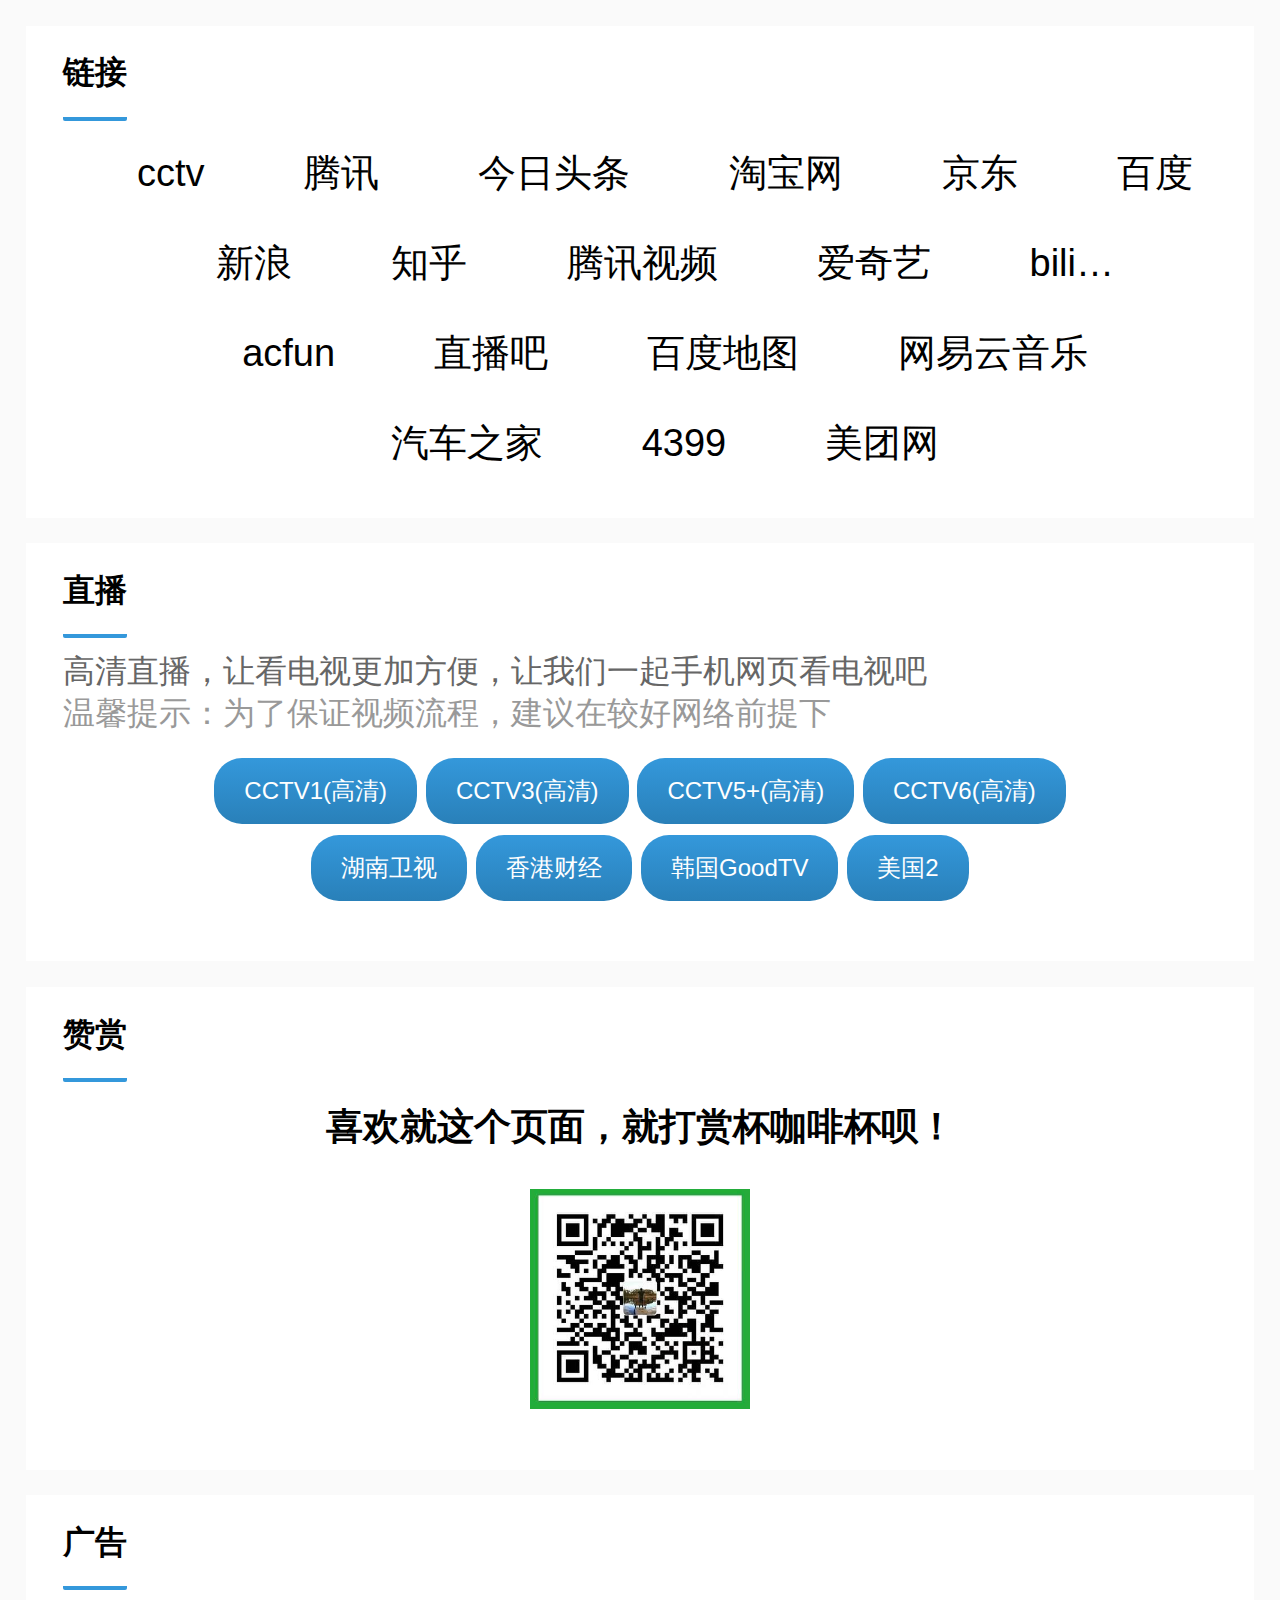
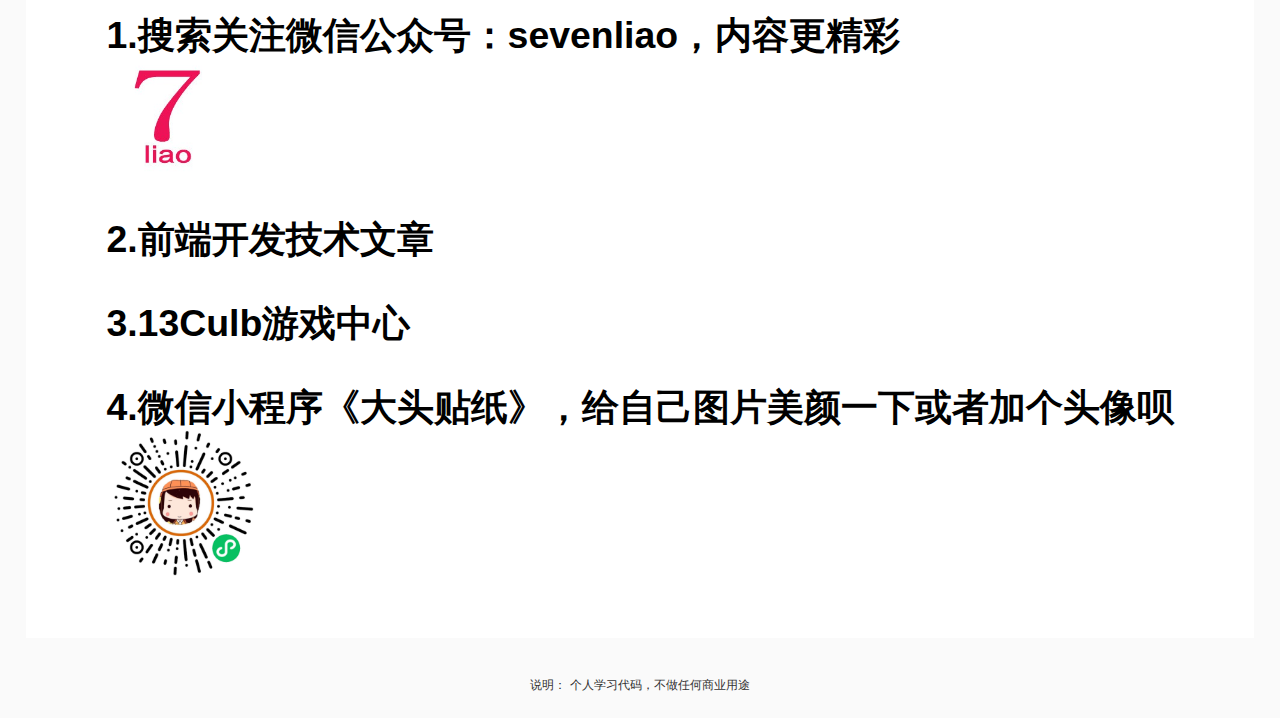
==== index.html @ b3f40b40 "up" ====
<!DOCTYPE html>
<html>
<head>
    <meta charset="UTF-8">
    <title>sL 可以看新闻,看电视的平台</title>
    <meta name="keywords" content="ls,sevenliao,13culb,直播,新闻,看新闻,看视频,视频,奥运会,看奥运会,看连续剧,追剧,小鲜肉,看综艺,看直播,看体育赛事,cctv,SEO,爬虫,">
    <meta name="description" content="提供手机可以点击跳转查看新闻，连续剧，综艺节目和手机上看CCTV电视直播的页面">
    <link rel="icon" type="image/png" href="./favicon.png?v11">
    <link href="./css/style.css?v11" rel="stylesheet" type="text/css">
</head>
<body>
    <div class="main">
        <div class="common-block">
            <p class="common-title"><strong>链接</strong></p>
            <ul class="common-list">
                <li>
                    <div class="block">
                        <a class="alink aicon" 
                            href="https://news.cctv.com" 
                            style="background-image: url(https://dgss0.bdstatic.com/5bVYsj_p_tVS5dKfpU_Y_D3/urlicon/13.1470.png)"
                            data-title="cctv"
                            target="_blank"
                        >cctv</a>
                    </div>
                </li>
                <li>
                    <div class="block">
                        <a class="alink aicon" 
                            href="http://www.qq.com/"
                            style="background-image: url(https://dgss2.bdstatic.com/5bVYsj_p_tVS5dKfpU_Y_D3/qiusuo_icon/5838ed1d6a3eef9f91341d9a8af16db8.ico)" 
                            data-title="腾讯"
                            target="_blank"
                        >腾讯</a>
                    </div>
                </li>
                <li>
                    <div class="block">
                        <a class="alink aicon" 
                            href="https://www.toutiao.com" 
                            style="background-image: url(https://dgss1.bdstatic.com/5bVXsj_p_tVS5dKfpU_Y_D3/urlicon/12.cbe956ef91c9f8564d5257e55bddd12e.png)" 
                            data-title="今日头条"
                            target="_blank"
                        >今日头条</a>
                    </div>
                </li>

                <li>
                    <div class="block">
                        <a class="alink aicon" 
                            href="https://www.taobao.com"
                            style="background-image: url(https://dgss0.bdstatic.com/5bVWsj_p_tVS5dKfpU_Y_D3/res/r/image/2020-04-09/9a95d3783ba0e6dea8bd386e2d0ad67f.png)" 
                            data-title="淘宝网"
                            target="_blank"
                        >淘宝网</a>
                    </div>
                </li>
                <li>
                    <div class="block">
                        <a class="alink aicon" 
                            href="https://union-click.jd.com/jdc?d=iEZf6v" 
                            style="background-image: url(https://dgss2.bdstatic.com/5bVYsj_p_tVS5dKfpU_Y_D3/qiusuo_icon/aa0448bf686b54f648b869155388d64e.ico)" 
                            data-title="京东"
                            target="_blank"
                        >京东</a>
                    </div>
                </li>

                <li>
                    <div class="block">
                        <a class="alink aicon"
                            href="http://www.baidu.com/?tn=sitehao123_15" 
                            style="background-image: url(https://dgss0.bdstatic.com/5bVWsj_p_tVS5dKfpU_Y_D3/res/r/image/2021-3-5/baidulogo.png)" 
                            data-title="百度"
                            target="_blank"
                        >百度</a>
                    </div>
                </li>
                <li>
                    <div class="block">
                        <a class="alink aicon"
                            href="http://www.sina.com.cn/" 
                            style="background-image: url(https://dgss0.bdstatic.com/5bVWsj_p_tVS5dKfpU_Y_D3/qiusuo_icon/10597f220b047cee3e8ea50e91886d71.ico)" 
                            data-title="新浪"
                            target="_blank"
                        >新浪</a>
                    </div>
                </li>
                <li>
                    <div class="block">
                        <a class="alink aicon" 
                            href="https://www.zhihu.com/explore" 
                            style="background-image: url(https://dgss0.bdstatic.com/5bVWsj_p_tVS5dKfpU_Y_D3/res/r/image/2019-08-16/3c8835ab2cb0db921a8879952df3cac9.png)"
                            data-title="知乎"
                            target="_blank"
                        >知乎</a>
                    </div>
                </li>

                <li>
                    <div class="block">
                        <a class="alink aicon" 
                            href="https://v.qq.com" 
                            style="background-image: url(https://dgss1.bdstatic.com/5bVXsj_p_tVS5dKfpU_Y_D3/urlicon/14.341.png)" 
                            data-title="腾讯视频"
                            target="_blank"
                        >腾讯视频</a>
                    </div>
                </li>
                <li>
                    <div class="block">
                        <a class="alink aicon" 
                            href="http://www.iqiyi.com/" 
                            style="background-image: url(https://dgss0.bdstatic.com/5bVSsj_p_tVS5dKfpU_Y_D3/data/b34fe8ac6be373fd96f301282e83c705)" 
                            data-title="爱奇艺"
                            target="_blank"
                        >爱奇艺</a>
                    </div>
                </li>
                <li>
                    <div class="block">
                        <a class="alink aicon" 
                            href="http://www.bilibili.com" 
                            style="background-image: url(https://dgss1.bdstatic.com/5bVXsj_p_tVS5dKfpU_Y_D3/urlicon/0.4201.png)"
                            data-title="bilibili"
                            target="_blank"
                        >bili…</a>
                    </div>
                </li>
                <li>
                    <div class="block">
                        <a class="alink aicon" 
                            href="https://www.acfun.cn" 
                            style="background-image: url(https://dgss1.bdstatic.com/5bVXsj_p_tVS5dKfpU_Y_D3/urlicon/8.82dc79662c182e1571c41bffe915fd27.png)" 
                            data-title="acfun"
                            target="_blank"
                        >acfun</a>
                    </div>
                </li>
                <li>
                    <div class="block">
                        <a class="alink aicon" 
                            href="https://www.zhibo8.cc" 
                            style="background-image: url(https://dgss0.bdstatic.com/5bVYsj_p_tVS5dKfpU_Y_D3/urlicon/80401.png)" 
                            data-title="直播吧"
                            target="_blank"
                        >直播吧</a>
                    </div>
                </li>


                <li>
                    <div class="block">
                        <a class="alink aicon"
                            href="http://map.baidu.com/" 
                            style="background-image: url(https://dgss1.bdstatic.com/5bVXsj_p_tVS5dKfpU_Y_D3/urlicon/bddt2018110949.png)" 
                            data-title="百度地图"
                            target="_blank"
                        >百度地图</a>
                    </div>
                </li>
                <li>
                    <div class="block">
                        <a class="alink aicon" 
                            href="http://music.163.com" 
                            style="background-image: url(https://dgss1.bdstatic.com/5bVXsj_p_tVS5dKfpU_Y_D3/urlicon/10.469.png)" 
                            data-title="网易云音乐"
                            target="_blank"
                        >网易云音乐</a>
                    </div>
                </li>

                <br>
                <li>
                    <div class="block">
                        <a class="alink aicon" 
                            href="https://www.autohome.com.cn/shenzhen/"
                            data-title="汽车之家"
                            target="_blank"
                        >汽车之家</a>
                    </div>
                </li>
                <li>
                    <div class="block">
                        <a class="alink aicon" 
                            href="http://www.4399.com" 
                            data-title="4399"
                            target="_blank"
                        >4399</a>
                    </div>
                </li>
                <li>
                    <div class="block">
                        <a class="alink aicon" 
                            href="https://meituan.com/" 
                            data-title="美团网"
                            target="_blank"
                        >美团网</a>
                    </div>
                </li>


            </ul>
        </div>

        <div class="common-block">
                <p class="common-title"><strong>直播</strong></p>
                <div class="common-tips">高清直播，让看电视更加方便，让我们一起手机网页看电视吧</div>
                <div class="common-tips-moblie">温馨提示：为了保证视频流程，建议在较好网络前提下</div>
                <ul class="list">
                    <li><a class="button" href="./cctv1.html">CCTV1(高清)</a></li>
                    <li><a class="button" href="./cctv3.html">CCTV3(高清)</a></li>
                    <li><a class="button" href="./cctv5.html">CCTV5+(高清)</a></li>
                    <li><a class="button" href="./cctv6.html">CCTV6(高清)</a></li>
                    <br>
                    <li><a class="button" href="./hunan.html">湖南卫视</a></li>
        
                    <li><a class="button" href="./HKcaijin.html">香港财经</a></li>
                    <li><a class="button" href="./KRgoodTv.html">韩国GoodTV</a></li>
                    <li><a class="button" href="./USA2.html">美国2</a></li>
                </ul>
        </div>

        <div class="common-block">
            <p class="common-title"><strong>赞赏</strong></p>
            <ul class="list">
                <li>
                    <h3>喜欢就这个页面，就打赏杯咖啡杯呗！</h3>
                    <br>
                    <img style="width: 220px; height: 220px;display: inline-block;" src="./images/pay.jpg">
                </li>
            </ul>
        </div>

        <div class="common-block">
            <p class="common-title"><strong>广告</strong></p>
            <ul class="list">
                <li style="text-align:left;">
                    <h3>1.搜索关注微信公众号：sevenliao，内容更精彩</h3>
                    <img style="width: 120px; height: 120px;display: inline-block;" src="./images/7.jpg">
                    <br>
                    <br>
                    <h3><a href="http://www.sevenliao.cn/">2.前端开发技术文章</a></h3>
                    <br>
                    <h3><a href="http://13culb.com/actgame/index.html">3.13Culb游戏中心</a></h3>
                    <br>
                    <h3>4.微信小程序《大头贴纸》，给自己图片美颜一下或者加个头像呗</h3>
                    <img style="width: 150px; height: 150px;display: inline-block;" src="./images/dttz.jpg">
                </li>
            </ul>
        </div>

        <p style="color:#333333;font-size:12px;">说明： 个人学习代码，不做任何商业用途</p>
    </div>
    <script type="text/javascript">


    </script>
</body>
</html>
---- css/style.css ----
body, div, ul, ol, dl, dt, dd, li, dl, h1, h2, h3, h4
/* {margin:0;padding:0;font-style:normal;font:12px/22px "\5B8B\4F53",Arial, Helvetica,sans-serif}  */
{margin:0;padding:0;font-style:normal;} 
ol, ul ,li{list-style: none;} 
img {border: 0; vertical-align:middle;} 
body{margin:0;padding:0;}
.clear{clear:both;height:1px;width:100%; overflow:hidden; margin-top:-1px;} 
a{color:#000000;text-decoration:none; cursor: pointer }  
a:hover{color:#BA2636;text-decoration:underline;} 



body{
    color:#000000;
    background:#fafafa; 
    text-align:center;
    /* position: absolute; */
} 

.main{
    width: 100%;
    margin: auto;
    text-align: center;
}

.common-block{
    margin: 2% 2%;
    padding: 2% 2%;
    background-color: #ffffff;
}

.common-title{
    color: #000000;
    display: flex;
    padding: 0;
    margin: 0;
    margin-bottom: 1%;
    padding-left: 1%;

}
.common-title strong{
    padding-bottom: 5px;
    border-bottom: 4px solid #3498db;
    border-radius: 2px;
}

.common-tips{
    color: #666666;
    text-align: left;
    padding-left:1%;
}

.common-tips-moblie{
    color: #999999;
    text-align: left;
    padding-left:1%;
    display: none;
}

.common-list{
    /* display: flex;
    overflow: auto; */
}

.common-list li{
    display: inline-block;
}

.common-list .block{
    padding: 10px 10px;
}

.alink{
    color: #000000;
    font-size: 14px;
    padding-left: 50px;
}
.aicon{
    display: inline-block;
    max-width: 200px;
    height: 18px;
    padding-left: 25px;
    overflow: hidden;
    white-space: nowrap;
    text-overflow: ellipsis;
    vertical-align: top;
    background-size: 18px 18px;
    background-repeat: no-repeat;
}

.aTextBtn{
    padding: 10px 10px;
    color: #000000;
    font-size: 14px;
    display: inline-block;
    max-width: 200px;
    height: 18px;
    overflow: hidden;
    white-space: nowrap;
    text-overflow: ellipsis;
    vertical-align: top;
}




.list{
    margin: 2% 2%;
    background-color: #ffffff;
}

.list li{
    margin-bottom: 1%;
    display: inline-block;
}

.list .block{
    padding:10px 10px;
}



.button {
    background: #3498db;
    background-image: -webkit-linear-gradient(top, #3498db, #2980b9);
    background-image: -moz-linear-gradient(top, #3498db, #2980b9);
    background-image: -ms-linear-gradient(top, #3498db, #2980b9);
    background-image: -o-linear-gradient(top, #3498db, #2980b9);
    background-image: linear-gradient(to bottom, #3498db, #2980b9);
    -webkit-border-radius: 28;
    -moz-border-radius: 28;
    border-radius: 28px;
    font-family: Arial;
    color: #ffffff;
    font-size: 16px;
    padding: 12px 30px 12px 30px;
    text-decoration: none;
    display: inline-block;
  }
  
.button:hover {
    background: #2980b9;
    background-image: -webkit-linear-gradient(top, #2980b9, #3498db);
    background-image: -moz-linear-gradient(top, #2980b9, #3498db);
    background-image: -ms-linear-gradient(top, #2980b9, #3498db);
    background-image: -o-linear-gradient(top, #2980b9, #3498db);
    background-image: linear-gradient(to bottom, #2980b9, #3498db);
    color: #ffffff;
    text-decoration: none;
}

@media (min-height:800px) {
    .main{
        font:32px/42px "\5B8B\4F53",Arial, Helvetica,sans-serif
    }  

    .common-list {
        display: inline-block;
    }
    .common-list .block{
        padding: 20px 20px;
    }
    .common-title strong{
        padding-bottom: 2%;
        border-bottom: 4px solid #3498db;
        border-radius: 2px;
    }
    
    .common-tips-moblie{
        display: block;
    }

    .alink{
        font-size: 38px;
        height: 50px;
        background-size: 36px 36px;
        padding-left: 50px;
    }

    .aTextBtn{
        font-size: 44px;
        height: 50px;
    }


    .button {
        font-size: 24px;
    }




} 


/* @media all and (min-width: 768px) and (max-width: 1024px) {

    .main{
        font:32px/42px "\5B8B\4F53",Arial, Helvetica,sans-serif
    }

    .common-list .block{
        padding: 20px 20px;
    }

    .common-title strong{
        padding-bottom: 2%;
        border-bottom: 4px solid #3498db;
        border-radius: 2px;
    }

    .alink{
        font-size: 44px;
        height: 50px;
        background-size: 36px 36px;
        padding-left: 50px;
    }

} */
/* @media all and (min-width: 1024px) and (max-width: 1500px) {
    .common-list .block{
        padding: 20px 20px;
    }
    .alink{
        font-size: 44px;
        height: 50px;
        background-size: 36px 36px;
        padding-left: 50px;
    }
}
@media all and (min-width: 1500px) {
    .common-list .block{
        padding: 20px 20px;
    }
    .alink{
        font-size: 44px;
        height: 50px;
        background-size: 36px 36px;
        padding-left: 50px;
    }
} */
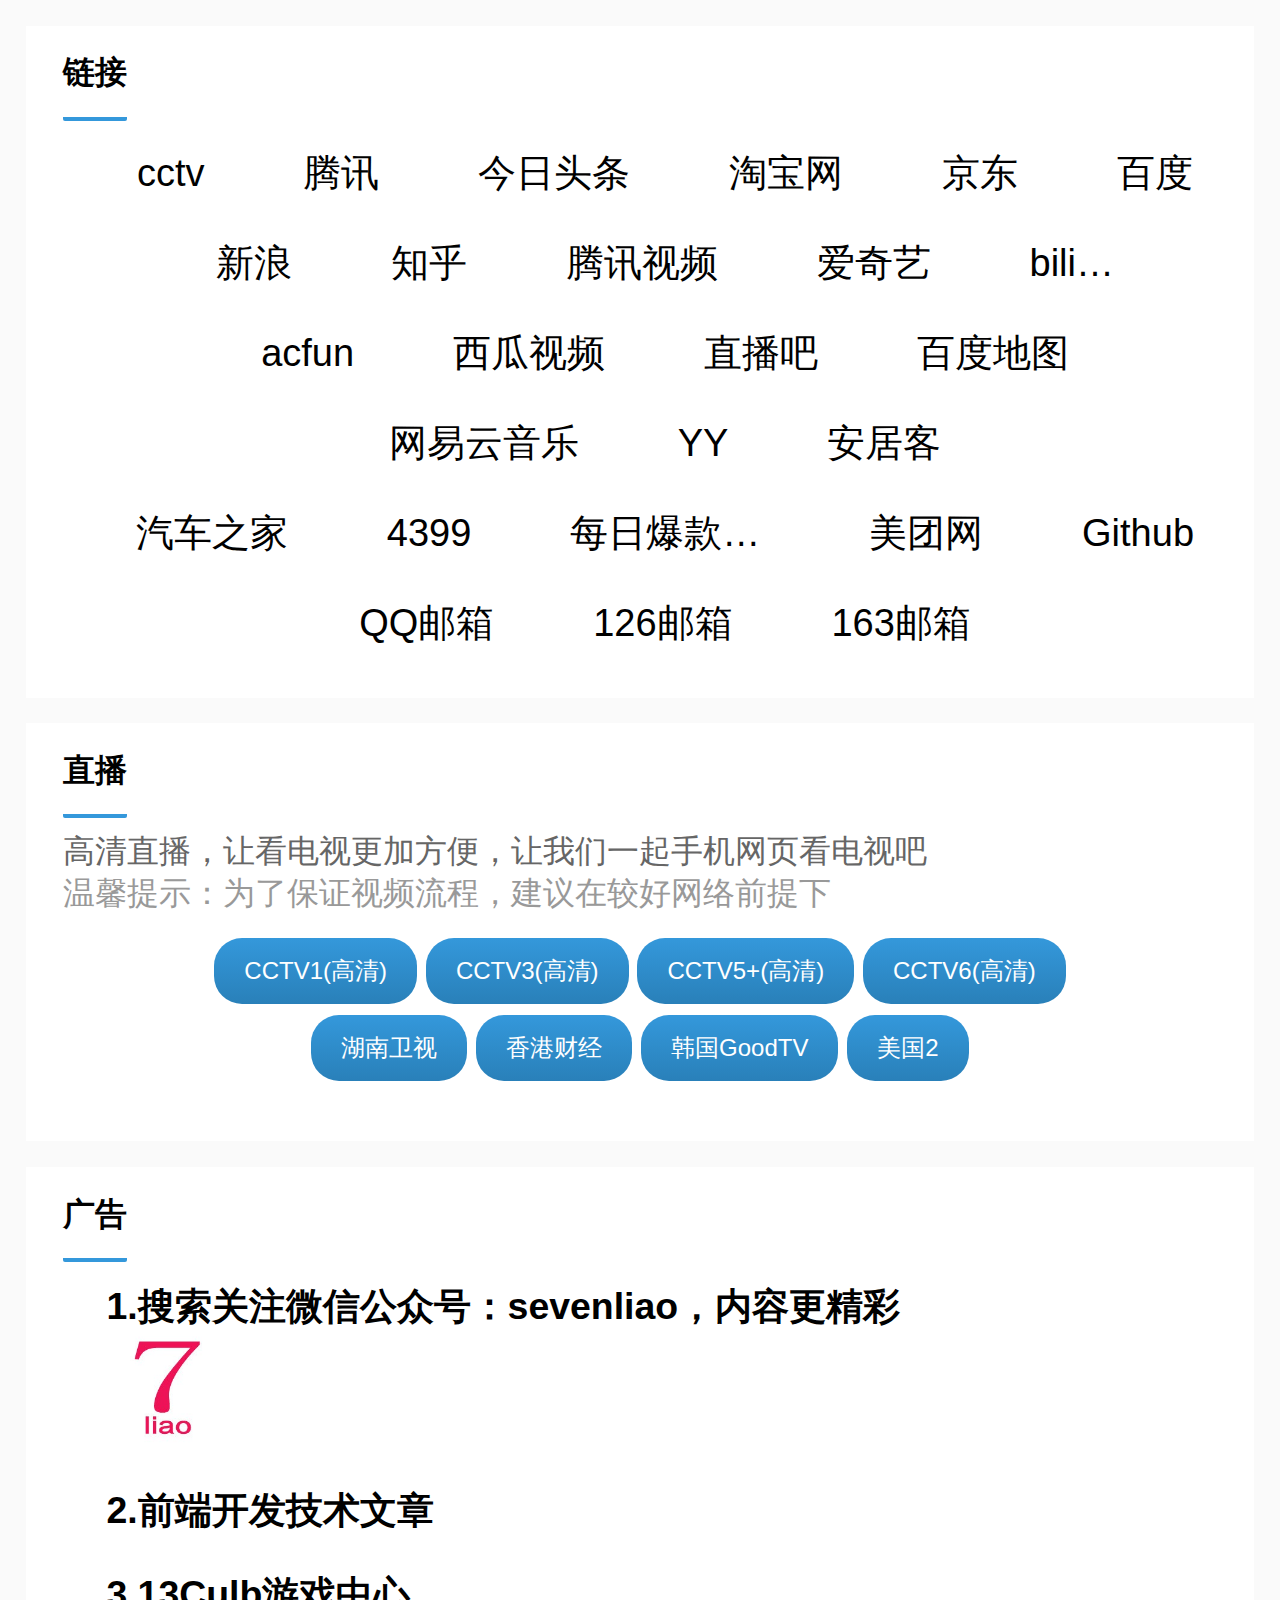
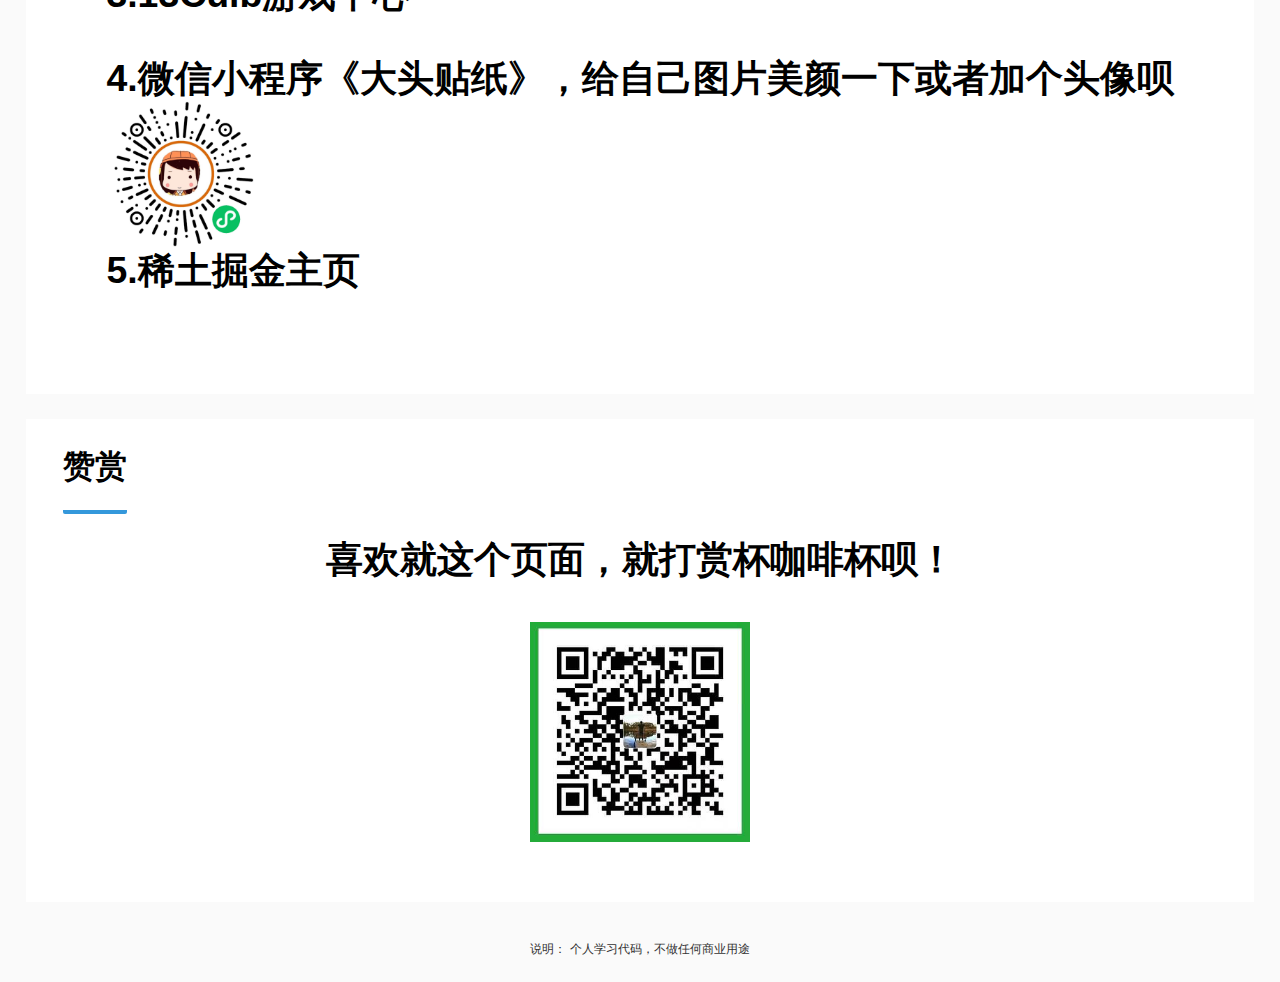
==== commit 61ab9300: "up" ====
--- a/index.html
+++ b/index.html
@@ -6,7 +6,7 @@
     <meta name="keywords" content="ls,sevenliao,13culb,直播,新闻,看新闻,看视频,视频,奥运会,看奥运会,看连续剧,追剧,小鲜肉,看综艺,看直播,看体育赛事,cctv,SEO,爬虫,">
     <meta name="description" content="提供手机可以点击跳转查看新闻，连续剧，综艺节目和手机上看CCTV电视直播的页面">
     <link rel="icon" type="image/png" href="./favicon.png?v11">
-    <link href="./css/style.css?v11" rel="stylesheet" type="text/css">
+    <link href="./css/style.css?v111" rel="stylesheet" type="text/css">
 </head>
 <body>
     <div class="main">
@@ -139,6 +139,16 @@
                 <li>
                     <div class="block">
                         <a class="alink aicon" 
+                            href="https://www.ixigua.com/?wid_try=1" 
+                            style="background-image: url(https://lf3-cdn-tos.bdxiguastatic.com/obj/ixigua-static/xigua_fe/xigua_video_web_pc/static/media/logo.6aae7c46.svg)" 
+                            data-title="acfun"
+                            target="_blank"
+                        >西瓜视频</a>
+                    </div>
+                </li>
+                <li>
+                    <div class="block">
+                        <a class="alink aicon" 
                             href="https://www.zhibo8.cc" 
                             style="background-image: url(https://dgss0.bdstatic.com/5bVYsj_p_tVS5dKfpU_Y_D3/urlicon/80401.png)" 
                             data-title="直播吧"
@@ -168,6 +178,27 @@
                         >网易云音乐</a>
                     </div>
                 </li>
+                <li>
+                    <div class="block">
+                        <a class="alink aicon" 
+                            href="https://www.yy.com/" 
+                            style="background-image: url(https://dgss0.bdstatic.com/5bVSsj_p_tVS5dKfpU_Y_D3/data/a54e0918293f7e35908bfa548fdd6c0b)" 
+                            data-title="YY"
+                            target="_blank"
+                        >YY</a>
+                    </div>
+                </li>
+                <li>
+                    <div class="block">
+                        <a class="alink aicon" 
+                            href="https://shenzhen.anjuke.com/?pi=navi-hao123-mz" 
+                            style="background-image: url(https://dgss2.bdstatic.com/5bVYsj_p_tVS5dKfpU_Y_D3/data/205b44ba4c35430f4db15152ab636444)" 
+                            data-title="安居客"
+                            target="_blank"
+                        >安居客</a>
+                    </div>
+                </li>
+                
 
                 <br>
                 <li>
@@ -191,6 +222,15 @@
                 <li>
                     <div class="block">
                         <a class="alink aicon" 
+                            href="https://mos.m.taobao.com/union/xjkPC?spm=a231o.13503973.1998549605.1.5acf68edcFo0gx&pid=mm_43125636_4246598_111541200052&union_lens=recoveryid%3A201_11.15.254.94_11751087_1636852511901%3Bprepvid%3A201_11.15.254.94_11751087_1636852511901" 
+                            data-title="每日爆款"
+                            target="_blank"
+                        >每日爆款（淘）</a>
+                    </div>
+                </li>
+                <li>
+                    <div class="block">
+                        <a class="alink aicon" 
                             href="https://meituan.com/" 
                             data-title="美团网"
                             target="_blank"
@@ -198,6 +238,43 @@
                     </div>
                 </li>
 
+                
+                <li>
+                    <div class="block">
+                        <a class="alink aicon" 
+                            href="https://github.com/" 
+                            data-title="Github"
+                            target="_blank"
+                        >Github</a>
+                    </div>
+                </li>
+                <li>
+                    <div class="block">
+                        <a class="alink aicon" 
+                            href="https://mail.qq.com/" 
+                            data-title="QQ邮箱"
+                            target="_blank"
+                        >QQ邮箱</a>
+                    </div>
+                </li>
+                <li>
+                    <div class="block">
+                        <a class="alink aicon" 
+                            href="https://mail.126.com/" 
+                            data-title="126邮箱"
+                            target="_blank"
+                        >126邮箱</a>
+                    </div>
+                </li>
+                <li>
+                    <div class="block">
+                        <a class="alink aicon" 
+                            href="https://mail.163.com/" 
+                            data-title="163邮箱"
+                            target="_blank"
+                        >163邮箱</a>
+                    </div>
+                </li>
 
             </ul>
         </div>
@@ -221,17 +298,6 @@
         </div>
 
         <div class="common-block">
-            <p class="common-title"><strong>赞赏</strong></p>
-            <ul class="list">
-                <li>
-                    <h3>喜欢就这个页面，就打赏杯咖啡杯呗！</h3>
-                    <br>
-                    <img style="width: 220px; height: 220px;display: inline-block;" src="./images/pay.jpg">
-                </li>
-            </ul>
-        </div>
-
-        <div class="common-block">
             <p class="common-title"><strong>广告</strong></p>
             <ul class="list">
                 <li style="text-align:left;">
@@ -245,9 +311,24 @@
                     <br>
                     <h3>4.微信小程序《大头贴纸》，给自己图片美颜一下或者加个头像呗</h3>
                     <img style="width: 150px; height: 150px;display: inline-block;" src="./images/dttz.jpg">
+                    <h3><a href="https://juejin.cn/user/2736016885557869">5.稀土掘金主页</a></h3>
+                    <br>
                 </li>
             </ul>
         </div>
+
+        
+        <div class="common-block">
+            <p class="common-title"><strong>赞赏</strong></p>
+            <ul class="list">
+                <li>
+                    <h3>喜欢就这个页面，就打赏杯咖啡杯呗！</h3>
+                    <br>
+                    <img style="width: 220px; height: 220px;display: inline-block;" src="./images/pay.jpg">
+                </li>
+            </ul>
+        </div>
+
 
         <p style="color:#333333;font-size:12px;">说明： 个人学习代码，不做任何商业用途</p>
     </div>
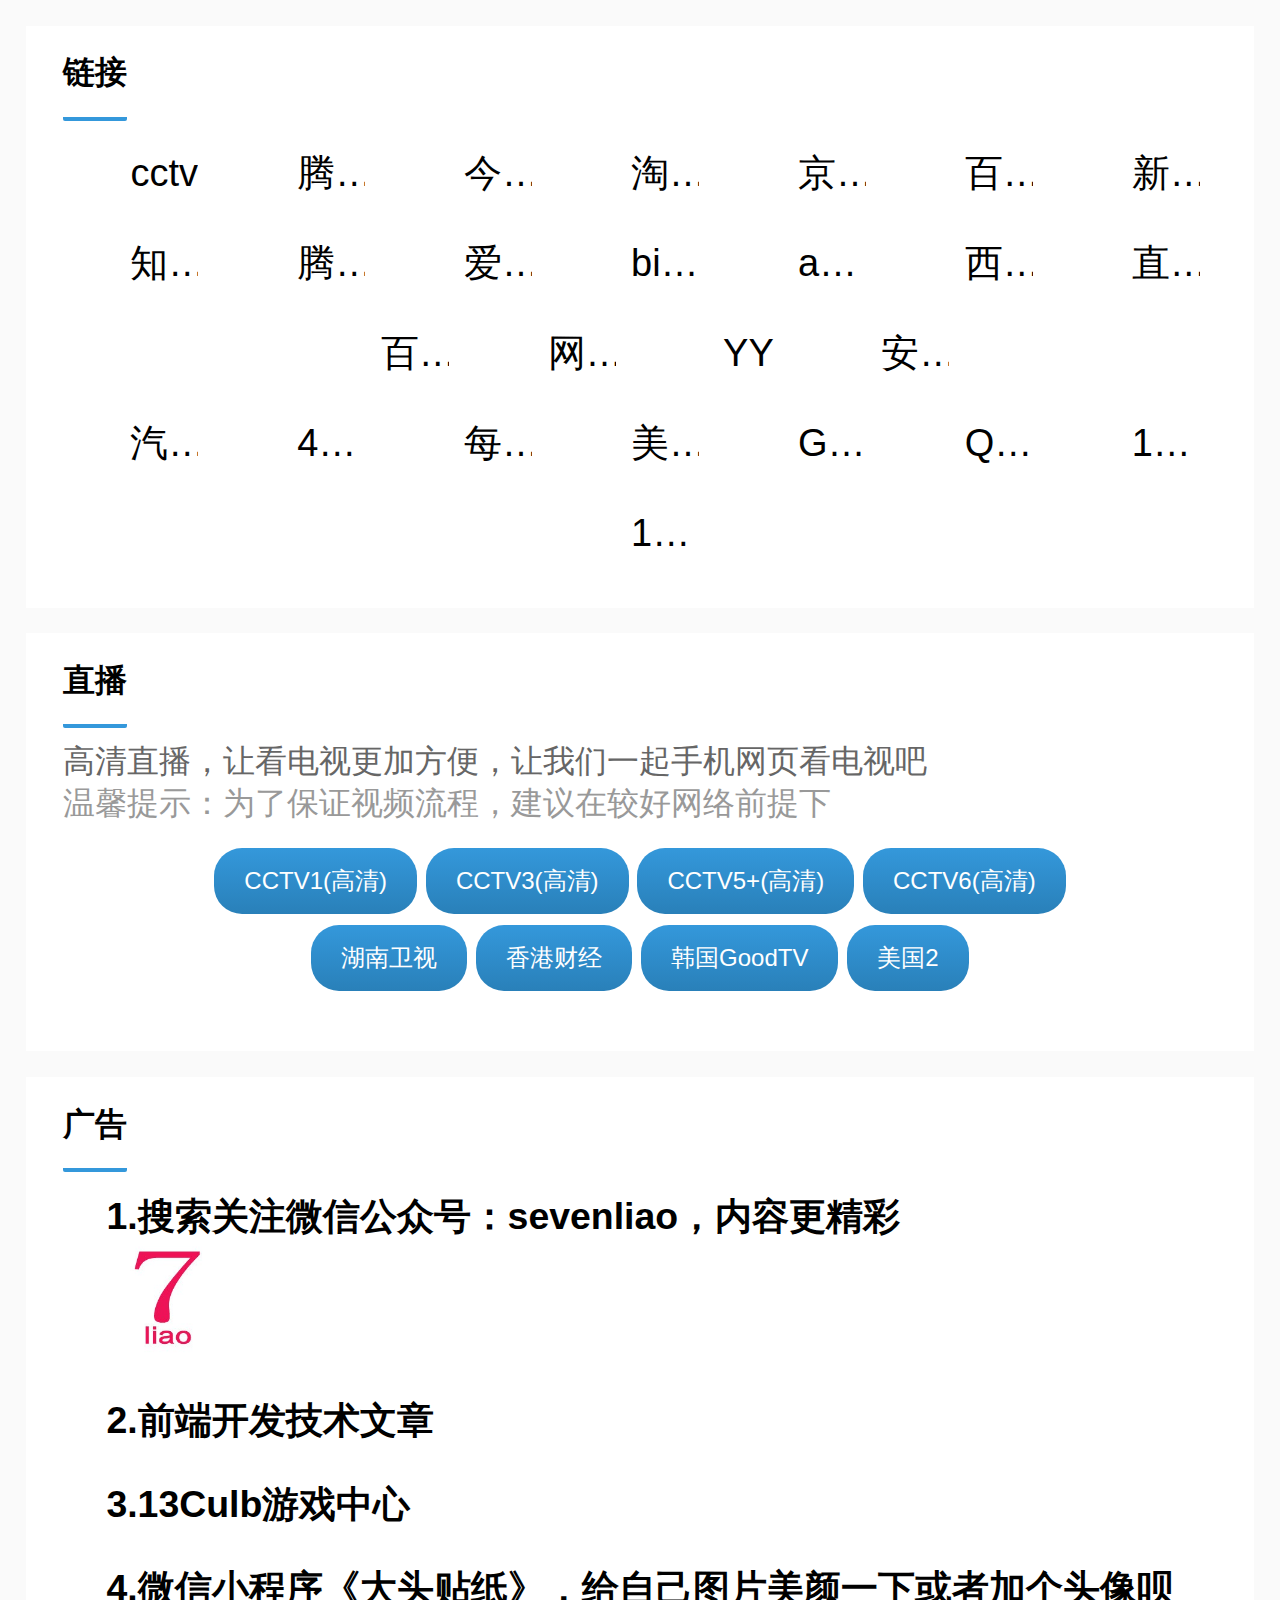
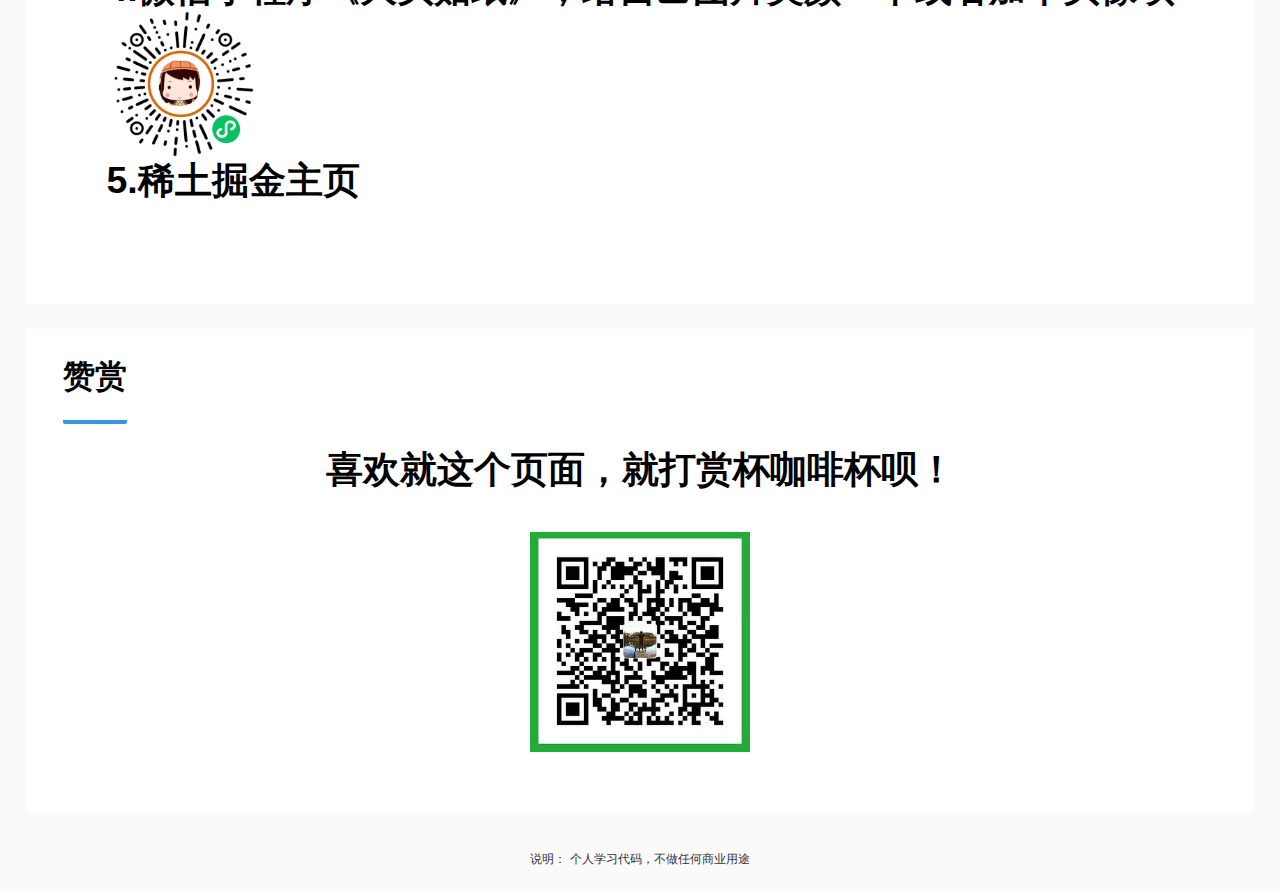
==== commit 4aa9bd21: "up" ====
--- a/index.html
+++ b/index.html
@@ -6,7 +6,7 @@
     <meta name="keywords" content="ls,sevenliao,13culb,直播,新闻,看新闻,看视频,视频,奥运会,看奥运会,看连续剧,追剧,小鲜肉,看综艺,看直播,看体育赛事,cctv,SEO,爬虫,">
     <meta name="description" content="提供手机可以点击跳转查看新闻，连续剧，综艺节目和手机上看CCTV电视直播的页面">
     <link rel="icon" type="image/png" href="./favicon.png?v11">
-    <link href="./css/style.css?v111" rel="stylesheet" type="text/css">
+    <link href="./css/style.css?v1111" rel="stylesheet" type="text/css">
 </head>
 <body>
     <div class="main">
@@ -284,16 +284,16 @@
                 <div class="common-tips">高清直播，让看电视更加方便，让我们一起手机网页看电视吧</div>
                 <div class="common-tips-moblie">温馨提示：为了保证视频流程，建议在较好网络前提下</div>
                 <ul class="list">
-                    <li><a class="button" href="./cctv1.html">CCTV1(高清)</a></li>
-                    <li><a class="button" href="./cctv3.html">CCTV3(高清)</a></li>
-                    <li><a class="button" href="./cctv5.html">CCTV5+(高清)</a></li>
-                    <li><a class="button" href="./cctv6.html">CCTV6(高清)</a></li>
-                    <br>
-                    <li><a class="button" href="./hunan.html">湖南卫视</a></li>
+                    <li><a class="button" href="./cctv1.html" target="_blank">CCTV1(高清)</a></li>
+                    <li><a class="button" href="./cctv3.html" target="_blank">CCTV3(高清)</a></li>
+                    <li><a class="button" href="./cctv5.html" target="_blank">CCTV5+(高清)</a></li>
+                    <li><a class="button" href="./cctv6.html" target="_blank">CCTV6(高清)</a></li>
+                    <br>
+                    <li><a class="button" href="./hunan.html" target="_blank">湖南卫视</a></li>
         
-                    <li><a class="button" href="./HKcaijin.html">香港财经</a></li>
-                    <li><a class="button" href="./KRgoodTv.html">韩国GoodTV</a></li>
-                    <li><a class="button" href="./USA2.html">美国2</a></li>
+                    <li><a class="button" href="./HKcaijin.html" target="_blank">香港财经</a></li>
+                    <li><a class="button" href="./KRgoodTv.html" target="_blank">韩国GoodTV</a></li>
+                    <li><a class="button" href="./USA2.html" target="_blank">美国2</a></li>
                 </ul>
         </div>
 
@@ -305,13 +305,13 @@
                     <img style="width: 120px; height: 120px;display: inline-block;" src="./images/7.jpg">
                     <br>
                     <br>
-                    <h3><a href="http://www.sevenliao.cn/">2.前端开发技术文章</a></h3>
-                    <br>
-                    <h3><a href="http://13culb.com/actgame/index.html">3.13Culb游戏中心</a></h3>
+                    <h3><a href="http://www.sevenliao.cn/" target="_blank">2.前端开发技术文章</a></h3>
+                    <br>
+                    <h3><a href="http://13culb.com/actgame/index.html" target="_blank">3.13Culb游戏中心</a></h3>
                     <br>
                     <h3>4.微信小程序《大头贴纸》，给自己图片美颜一下或者加个头像呗</h3>
                     <img style="width: 150px; height: 150px;display: inline-block;" src="./images/dttz.jpg">
-                    <h3><a href="https://juejin.cn/user/2736016885557869">5.稀土掘金主页</a></h3>
+                    <h3><a href="https://juejin.cn/user/2736016885557869" target="_blank">5.稀土掘金主页</a></h3>
                     <br>
                 </li>
             </ul>
--- a/css/style.css
+++ b/css/style.css
@@ -78,7 +78,8 @@
 }
 .aicon{
     display: inline-block;
-    max-width: 200px;
+    /* max-width: 200px; */
+    width: 68px;
     height: 18px;
     padding-left: 25px;
     overflow: hidden;
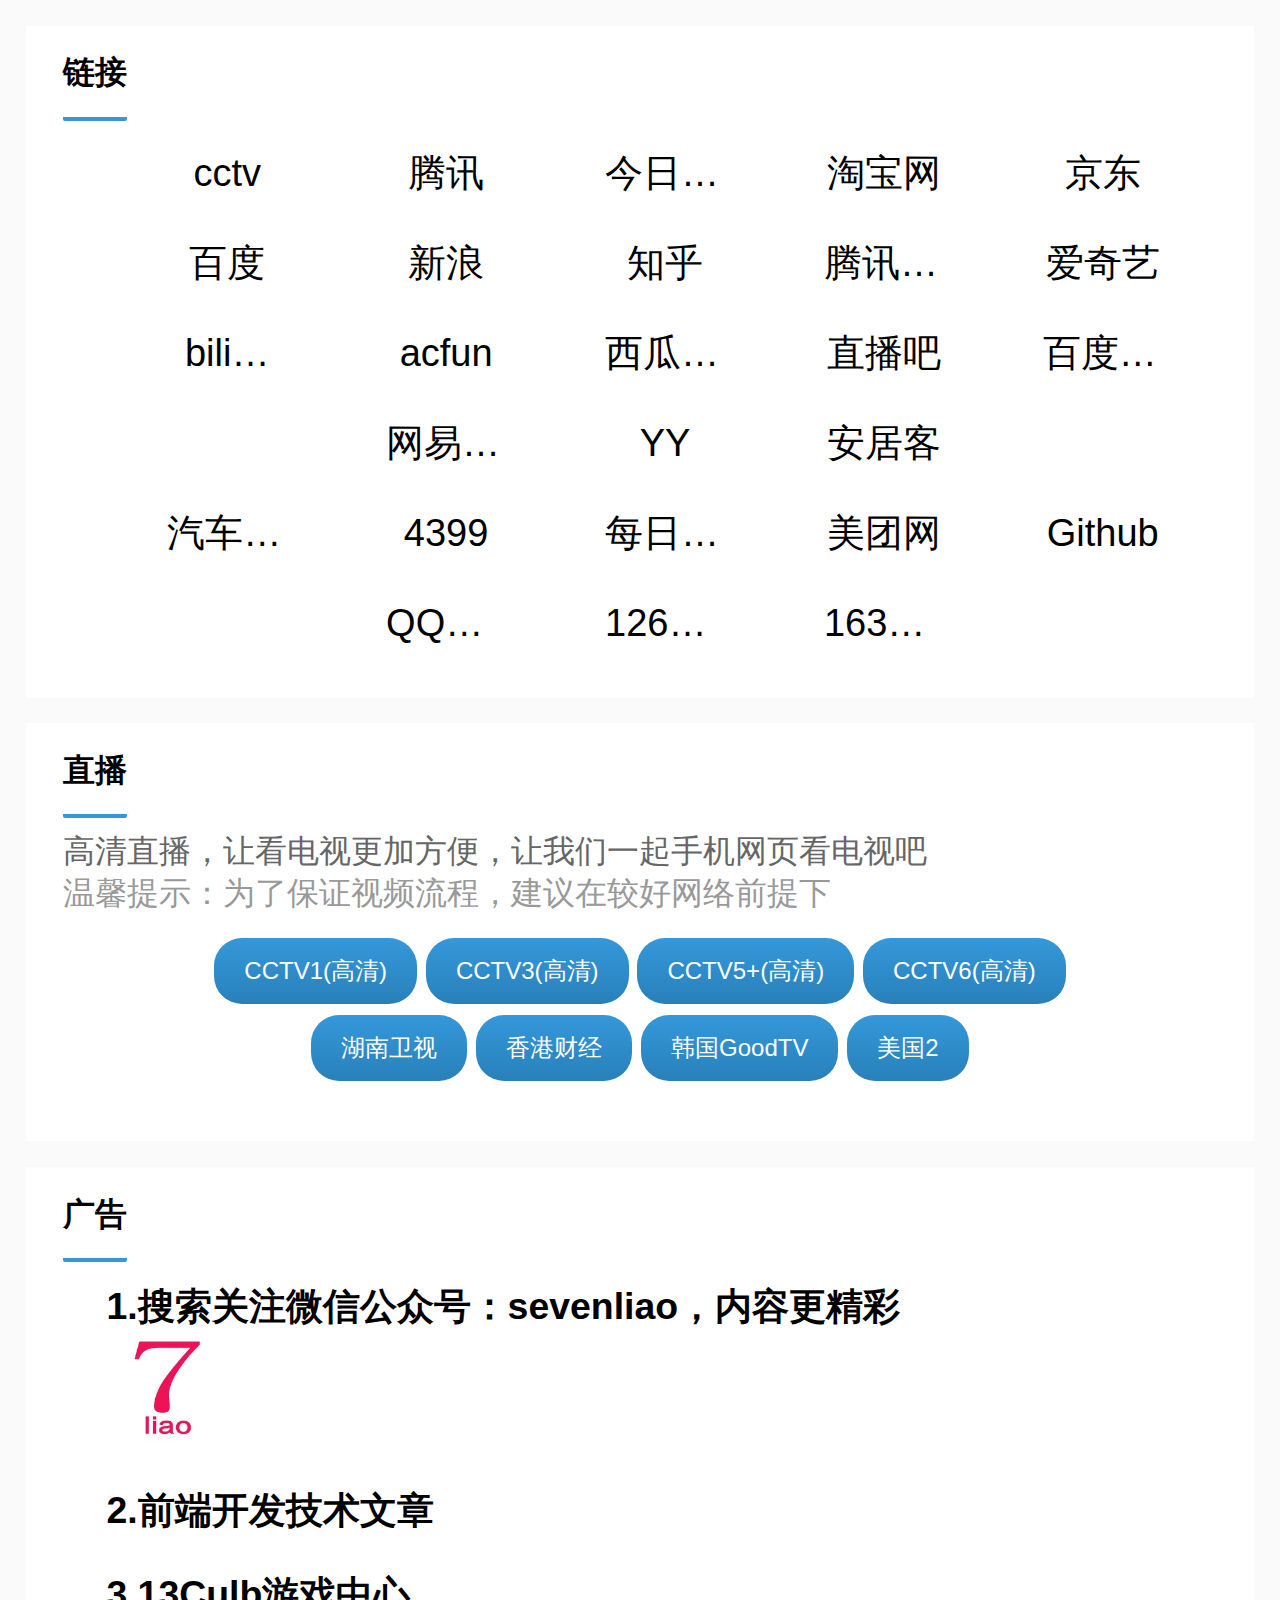
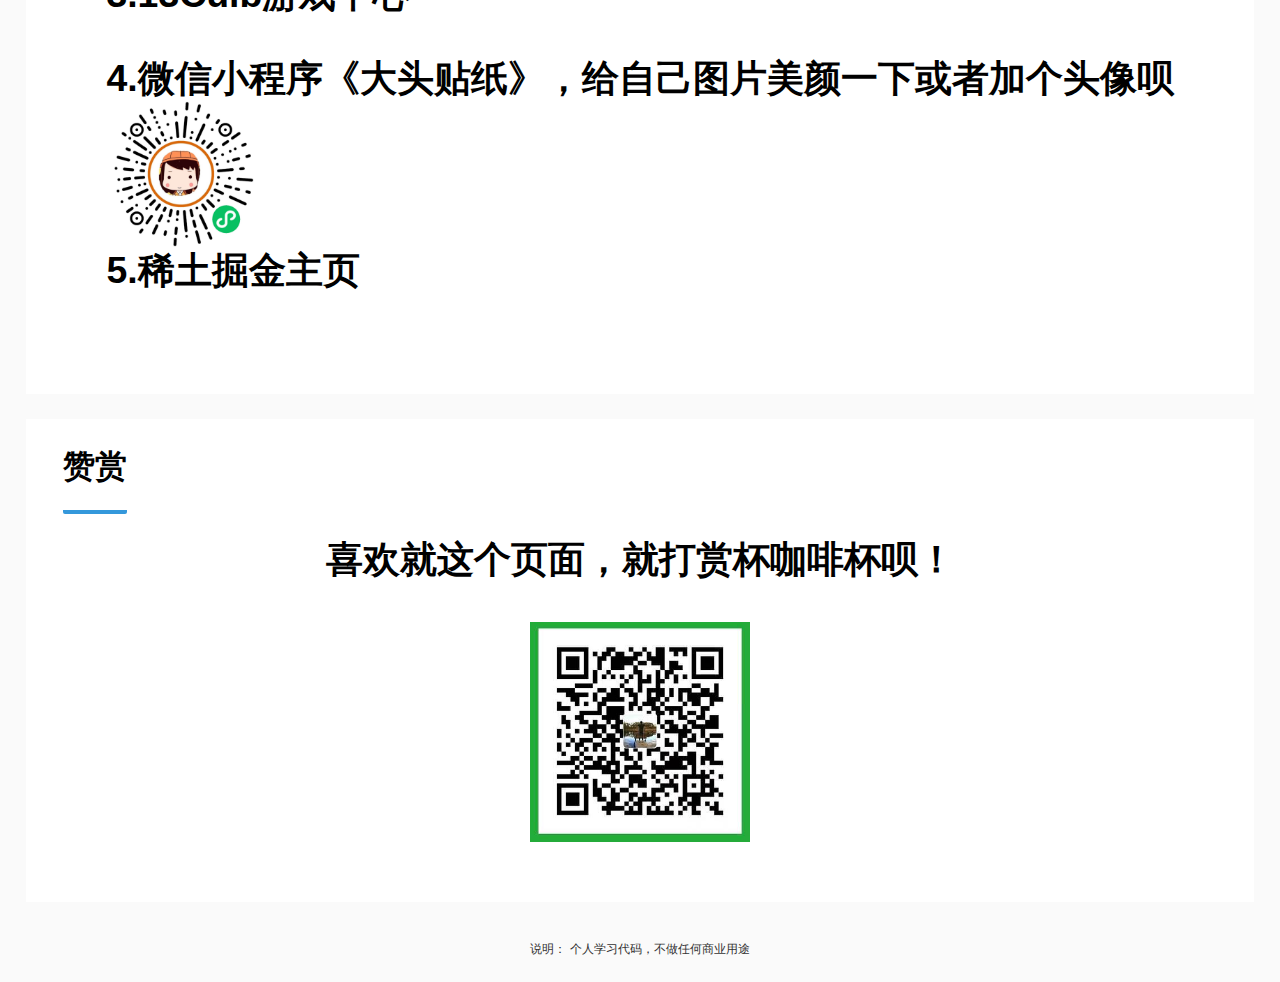
==== commit ca2c2897: "up" ====
--- a/index.html
+++ b/index.html
@@ -6,7 +6,7 @@
     <meta name="keywords" content="ls,sevenliao,13culb,直播,新闻,看新闻,看视频,视频,奥运会,看奥运会,看连续剧,追剧,小鲜肉,看综艺,看直播,看体育赛事,cctv,SEO,爬虫,">
     <meta name="description" content="提供手机可以点击跳转查看新闻，连续剧，综艺节目和手机上看CCTV电视直播的页面">
     <link rel="icon" type="image/png" href="./favicon.png?v11">
-    <link href="./css/style.css?v1111" rel="stylesheet" type="text/css">
+    <link href="./css/style.css?v11111" rel="stylesheet" type="text/css">
 </head>
 <body>
     <div class="main">
--- a/css/style.css
+++ b/css/style.css
@@ -179,6 +179,10 @@
         padding-left: 50px;
     }
 
+    .aicon{
+        width: 120px;
+    }
+
     .aTextBtn{
         font-size: 44px;
         height: 50px;
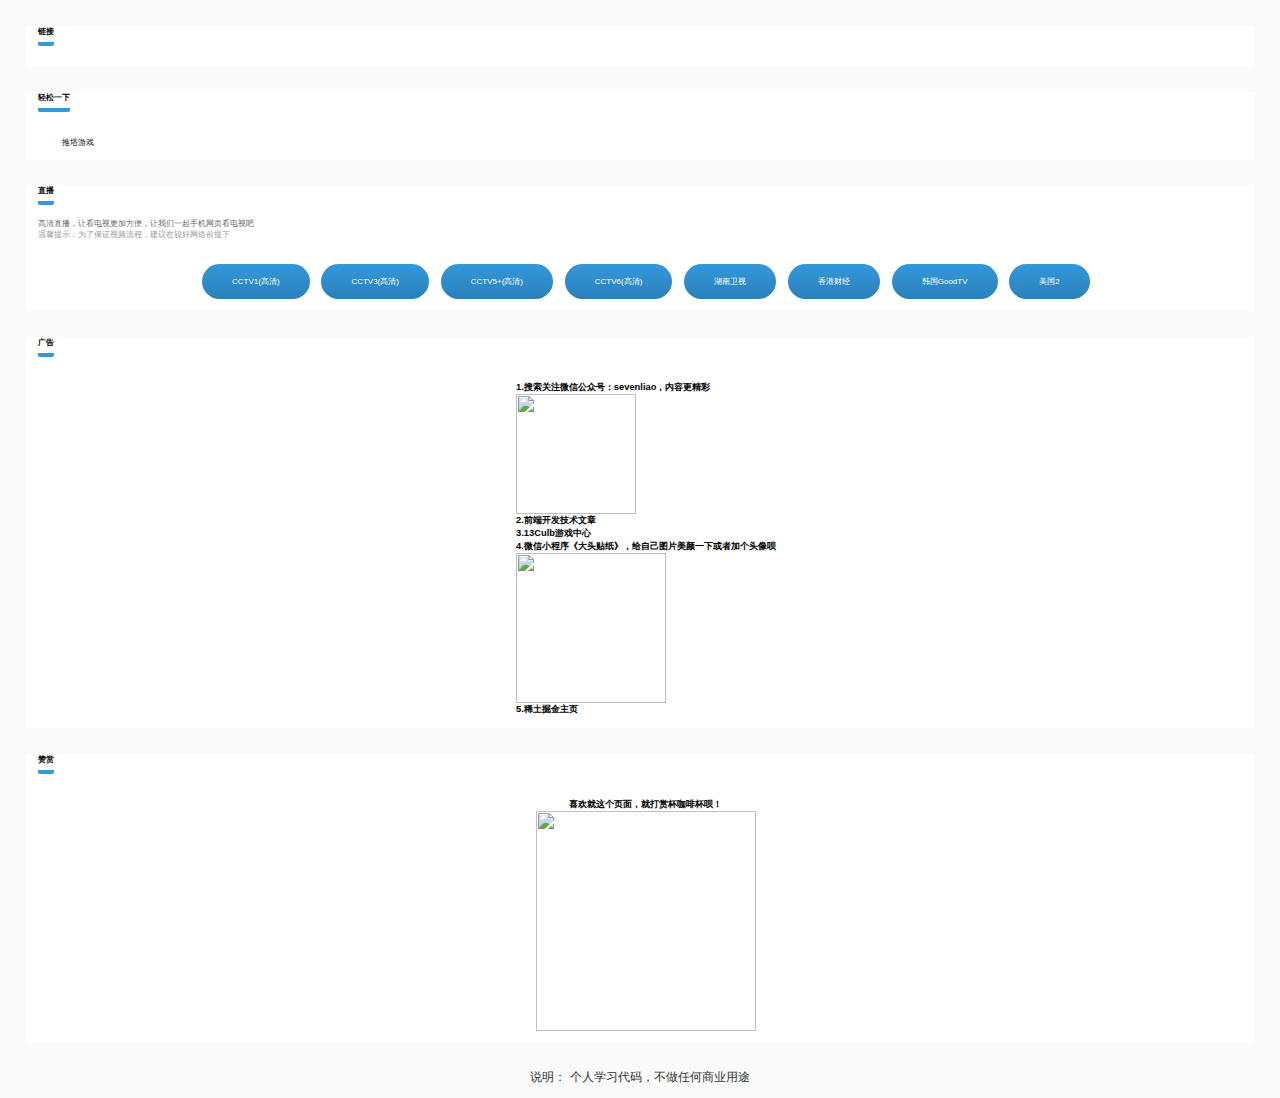
==== commit ea653489: "update" ====
--- a/index.html
+++ b/index.html
@@ -1,340 +1 @@
-<!DOCTYPE html>
-<html>
-<head>
-    <meta charset="UTF-8">
-    <title>sL 可以看新闻,看电视的平台</title>
-    <meta name="keywords" content="ls,sevenliao,13culb,直播,新闻,看新闻,看视频,视频,奥运会,看奥运会,看连续剧,追剧,小鲜肉,看综艺,看直播,看体育赛事,cctv,SEO,爬虫,">
-    <meta name="description" content="提供手机可以点击跳转查看新闻，连续剧，综艺节目和手机上看CCTV电视直播的页面">
-    <link rel="icon" type="image/png" href="./favicon.png?v11">
-    <link href="./css/style.css?v11111" rel="stylesheet" type="text/css">
-</head>
-<body>
-    <div class="main">
-        <div class="common-block">
-            <p class="common-title"><strong>链接</strong></p>
-            <ul class="common-list">
-                <li>
-                    <div class="block">
-                        <a class="alink aicon" 
-                            href="https://news.cctv.com" 
-                            style="background-image: url(https://dgss0.bdstatic.com/5bVYsj_p_tVS5dKfpU_Y_D3/urlicon/13.1470.png)"
-                            data-title="cctv"
-                            target="_blank"
-                        >cctv</a>
-                    </div>
-                </li>
-                <li>
-                    <div class="block">
-                        <a class="alink aicon" 
-                            href="http://www.qq.com/"
-                            style="background-image: url(https://dgss2.bdstatic.com/5bVYsj_p_tVS5dKfpU_Y_D3/qiusuo_icon/5838ed1d6a3eef9f91341d9a8af16db8.ico)" 
-                            data-title="腾讯"
-                            target="_blank"
-                        >腾讯</a>
-                    </div>
-                </li>
-                <li>
-                    <div class="block">
-                        <a class="alink aicon" 
-                            href="https://www.toutiao.com" 
-                            style="background-image: url(https://dgss1.bdstatic.com/5bVXsj_p_tVS5dKfpU_Y_D3/urlicon/12.cbe956ef91c9f8564d5257e55bddd12e.png)" 
-                            data-title="今日头条"
-                            target="_blank"
-                        >今日头条</a>
-                    </div>
-                </li>
-
-                <li>
-                    <div class="block">
-                        <a class="alink aicon" 
-                            href="https://www.taobao.com"
-                            style="background-image: url(https://dgss0.bdstatic.com/5bVWsj_p_tVS5dKfpU_Y_D3/res/r/image/2020-04-09/9a95d3783ba0e6dea8bd386e2d0ad67f.png)" 
-                            data-title="淘宝网"
-                            target="_blank"
-                        >淘宝网</a>
-                    </div>
-                </li>
-                <li>
-                    <div class="block">
-                        <a class="alink aicon" 
-                            href="https://union-click.jd.com/jdc?d=iEZf6v" 
-                            style="background-image: url(https://dgss2.bdstatic.com/5bVYsj_p_tVS5dKfpU_Y_D3/qiusuo_icon/aa0448bf686b54f648b869155388d64e.ico)" 
-                            data-title="京东"
-                            target="_blank"
-                        >京东</a>
-                    </div>
-                </li>
-
-                <li>
-                    <div class="block">
-                        <a class="alink aicon"
-                            href="http://www.baidu.com/?tn=sitehao123_15" 
-                            style="background-image: url(https://dgss0.bdstatic.com/5bVWsj_p_tVS5dKfpU_Y_D3/res/r/image/2021-3-5/baidulogo.png)" 
-                            data-title="百度"
-                            target="_blank"
-                        >百度</a>
-                    </div>
-                </li>
-                <li>
-                    <div class="block">
-                        <a class="alink aicon"
-                            href="http://www.sina.com.cn/" 
-                            style="background-image: url(https://dgss0.bdstatic.com/5bVWsj_p_tVS5dKfpU_Y_D3/qiusuo_icon/10597f220b047cee3e8ea50e91886d71.ico)" 
-                            data-title="新浪"
-                            target="_blank"
-                        >新浪</a>
-                    </div>
-                </li>
-                <li>
-                    <div class="block">
-                        <a class="alink aicon" 
-                            href="https://www.zhihu.com/explore" 
-                            style="background-image: url(https://dgss0.bdstatic.com/5bVWsj_p_tVS5dKfpU_Y_D3/res/r/image/2019-08-16/3c8835ab2cb0db921a8879952df3cac9.png)"
-                            data-title="知乎"
-                            target="_blank"
-                        >知乎</a>
-                    </div>
-                </li>
-
-                <li>
-                    <div class="block">
-                        <a class="alink aicon" 
-                            href="https://v.qq.com" 
-                            style="background-image: url(https://dgss1.bdstatic.com/5bVXsj_p_tVS5dKfpU_Y_D3/urlicon/14.341.png)" 
-                            data-title="腾讯视频"
-                            target="_blank"
-                        >腾讯视频</a>
-                    </div>
-                </li>
-                <li>
-                    <div class="block">
-                        <a class="alink aicon" 
-                            href="http://www.iqiyi.com/" 
-                            style="background-image: url(https://dgss0.bdstatic.com/5bVSsj_p_tVS5dKfpU_Y_D3/data/b34fe8ac6be373fd96f301282e83c705)" 
-                            data-title="爱奇艺"
-                            target="_blank"
-                        >爱奇艺</a>
-                    </div>
-                </li>
-                <li>
-                    <div class="block">
-                        <a class="alink aicon" 
-                            href="http://www.bilibili.com" 
-                            style="background-image: url(https://dgss1.bdstatic.com/5bVXsj_p_tVS5dKfpU_Y_D3/urlicon/0.4201.png)"
-                            data-title="bilibili"
-                            target="_blank"
-                        >bili…</a>
-                    </div>
-                </li>
-                <li>
-                    <div class="block">
-                        <a class="alink aicon" 
-                            href="https://www.acfun.cn" 
-                            style="background-image: url(https://dgss1.bdstatic.com/5bVXsj_p_tVS5dKfpU_Y_D3/urlicon/8.82dc79662c182e1571c41bffe915fd27.png)" 
-                            data-title="acfun"
-                            target="_blank"
-                        >acfun</a>
-                    </div>
-                </li>
-                <li>
-                    <div class="block">
-                        <a class="alink aicon" 
-                            href="https://www.ixigua.com/?wid_try=1" 
-                            style="background-image: url(https://lf3-cdn-tos.bdxiguastatic.com/obj/ixigua-static/xigua_fe/xigua_video_web_pc/static/media/logo.6aae7c46.svg)" 
-                            data-title="acfun"
-                            target="_blank"
-                        >西瓜视频</a>
-                    </div>
-                </li>
-                <li>
-                    <div class="block">
-                        <a class="alink aicon" 
-                            href="https://www.zhibo8.cc" 
-                            style="background-image: url(https://dgss0.bdstatic.com/5bVYsj_p_tVS5dKfpU_Y_D3/urlicon/80401.png)" 
-                            data-title="直播吧"
-                            target="_blank"
-                        >直播吧</a>
-                    </div>
-                </li>
-
-
-                <li>
-                    <div class="block">
-                        <a class="alink aicon"
-                            href="http://map.baidu.com/" 
-                            style="background-image: url(https://dgss1.bdstatic.com/5bVXsj_p_tVS5dKfpU_Y_D3/urlicon/bddt2018110949.png)" 
-                            data-title="百度地图"
-                            target="_blank"
-                        >百度地图</a>
-                    </div>
-                </li>
-                <li>
-                    <div class="block">
-                        <a class="alink aicon" 
-                            href="http://music.163.com" 
-                            style="background-image: url(https://dgss1.bdstatic.com/5bVXsj_p_tVS5dKfpU_Y_D3/urlicon/10.469.png)" 
-                            data-title="网易云音乐"
-                            target="_blank"
-                        >网易云音乐</a>
-                    </div>
-                </li>
-                <li>
-                    <div class="block">
-                        <a class="alink aicon" 
-                            href="https://www.yy.com/" 
-                            style="background-image: url(https://dgss0.bdstatic.com/5bVSsj_p_tVS5dKfpU_Y_D3/data/a54e0918293f7e35908bfa548fdd6c0b)" 
-                            data-title="YY"
-                            target="_blank"
-                        >YY</a>
-                    </div>
-                </li>
-                <li>
-                    <div class="block">
-                        <a class="alink aicon" 
-                            href="https://shenzhen.anjuke.com/?pi=navi-hao123-mz" 
-                            style="background-image: url(https://dgss2.bdstatic.com/5bVYsj_p_tVS5dKfpU_Y_D3/data/205b44ba4c35430f4db15152ab636444)" 
-                            data-title="安居客"
-                            target="_blank"
-                        >安居客</a>
-                    </div>
-                </li>
-                
-
-                <br>
-                <li>
-                    <div class="block">
-                        <a class="alink aicon" 
-                            href="https://www.autohome.com.cn/shenzhen/"
-                            data-title="汽车之家"
-                            target="_blank"
-                        >汽车之家</a>
-                    </div>
-                </li>
-                <li>
-                    <div class="block">
-                        <a class="alink aicon" 
-                            href="http://www.4399.com" 
-                            data-title="4399"
-                            target="_blank"
-                        >4399</a>
-                    </div>
-                </li>
-                <li>
-                    <div class="block">
-                        <a class="alink aicon" 
-                            href="https://mos.m.taobao.com/union/xjkPC?spm=a231o.13503973.1998549605.1.5acf68edcFo0gx&pid=mm_43125636_4246598_111541200052&union_lens=recoveryid%3A201_11.15.254.94_11751087_1636852511901%3Bprepvid%3A201_11.15.254.94_11751087_1636852511901" 
-                            data-title="每日爆款"
-                            target="_blank"
-                        >每日爆款（淘）</a>
-                    </div>
-                </li>
-                <li>
-                    <div class="block">
-                        <a class="alink aicon" 
-                            href="https://meituan.com/" 
-                            data-title="美团网"
-                            target="_blank"
-                        >美团网</a>
-                    </div>
-                </li>
-
-                
-                <li>
-                    <div class="block">
-                        <a class="alink aicon" 
-                            href="https://github.com/" 
-                            data-title="Github"
-                            target="_blank"
-                        >Github</a>
-                    </div>
-                </li>
-                <li>
-                    <div class="block">
-                        <a class="alink aicon" 
-                            href="https://mail.qq.com/" 
-                            data-title="QQ邮箱"
-                            target="_blank"
-                        >QQ邮箱</a>
-                    </div>
-                </li>
-                <li>
-                    <div class="block">
-                        <a class="alink aicon" 
-                            href="https://mail.126.com/" 
-                            data-title="126邮箱"
-                            target="_blank"
-                        >126邮箱</a>
-                    </div>
-                </li>
-                <li>
-                    <div class="block">
-                        <a class="alink aicon" 
-                            href="https://mail.163.com/" 
-                            data-title="163邮箱"
-                            target="_blank"
-                        >163邮箱</a>
-                    </div>
-                </li>
-
-            </ul>
-        </div>
-
-        <div class="common-block">
-                <p class="common-title"><strong>直播</strong></p>
-                <div class="common-tips">高清直播，让看电视更加方便，让我们一起手机网页看电视吧</div>
-                <div class="common-tips-moblie">温馨提示：为了保证视频流程，建议在较好网络前提下</div>
-                <ul class="list">
-                    <li><a class="button" href="./cctv1.html" target="_blank">CCTV1(高清)</a></li>
-                    <li><a class="button" href="./cctv3.html" target="_blank">CCTV3(高清)</a></li>
-                    <li><a class="button" href="./cctv5.html" target="_blank">CCTV5+(高清)</a></li>
-                    <li><a class="button" href="./cctv6.html" target="_blank">CCTV6(高清)</a></li>
-                    <br>
-                    <li><a class="button" href="./hunan.html" target="_blank">湖南卫视</a></li>
-        
-                    <li><a class="button" href="./HKcaijin.html" target="_blank">香港财经</a></li>
-                    <li><a class="button" href="./KRgoodTv.html" target="_blank">韩国GoodTV</a></li>
-                    <li><a class="button" href="./USA2.html" target="_blank">美国2</a></li>
-                </ul>
-        </div>
-
-        <div class="common-block">
-            <p class="common-title"><strong>广告</strong></p>
-            <ul class="list">
-                <li style="text-align:left;">
-                    <h3>1.搜索关注微信公众号：sevenliao，内容更精彩</h3>
-                    <img style="width: 120px; height: 120px;display: inline-block;" src="./images/7.jpg">
-                    <br>
-                    <br>
-                    <h3><a href="http://www.sevenliao.cn/" target="_blank">2.前端开发技术文章</a></h3>
-                    <br>
-                    <h3><a href="http://13culb.com/actgame/index.html" target="_blank">3.13Culb游戏中心</a></h3>
-                    <br>
-                    <h3>4.微信小程序《大头贴纸》，给自己图片美颜一下或者加个头像呗</h3>
-                    <img style="width: 150px; height: 150px;display: inline-block;" src="./images/dttz.jpg">
-                    <h3><a href="https://juejin.cn/user/2736016885557869" target="_blank">5.稀土掘金主页</a></h3>
-                    <br>
-                </li>
-            </ul>
-        </div>
-
-        
-        <div class="common-block">
-            <p class="common-title"><strong>赞赏</strong></p>
-            <ul class="list">
-                <li>
-                    <h3>喜欢就这个页面，就打赏杯咖啡杯呗！</h3>
-                    <br>
-                    <img style="width: 220px; height: 220px;display: inline-block;" src="./images/pay.jpg">
-                </li>
-            </ul>
-        </div>
-
-
-        <p style="color:#333333;font-size:12px;">说明： 个人学习代码，不做任何商业用途</p>
-    </div>
-    <script type="text/javascript">
-
-
-    </script>
-</body>
-</html>+<!doctype html><html lang="en"><head><meta charset="utf-8"/><link rel="shortcut icon" href="/favicon.ico"/><meta name="viewport" content="width=device-width,initial-scale=1"/><meta name="theme-color" content="#ccc"/><link rel="manifest" href="/manifest.json"/><meta name="keywords" content="ls,sevenliao,13culb,直播,新闻,看新闻,看视频,视频,奥运会,看奥运会,看连续剧,追剧,小鲜肉,看综艺,看直播,看体育赛事,cctv,SEO,爬虫,"><meta name="description" content="提供手机可以点击跳转查看新闻，连续剧，综艺节目和手机上看CCTV电视直播的页面"><title>sevenliao</title><link href="/static/css/main.cc75e6dd.chunk.css" rel="stylesheet"></head><body><noscript>You need to enable JavaScript to run this app.</noscript><div id="root"></div><script>!function(c){function e(e){for(var r,t,n=e[0],o=e[1],u=e[2],i=0,a=[];i<n.length;i++)t=n[i],l[t]&&a.push(l[t][0]),l[t]=0;for(r in o)Object.prototype.hasOwnProperty.call(o,r)&&(c[r]=o[r]);for(d&&d(e);a.length;)a.shift()();return p.push.apply(p,u||[]),f()}function f(){for(var e,r=0;r<p.length;r++){for(var t=p[r],n=!0,o=1;o<t.length;o++){var u=t[o];0!==l[u]&&(n=!1)}n&&(p.splice(r--,1),e=s(s.s=t[0]))}return e}var t={},l={1:0},p=[];function s(e){if(t[e])return t[e].exports;var r=t[e]={i:e,l:!1,exports:{}};return c[e].call(r.exports,r,r.exports,s),r.l=!0,r.exports}s.e=function(u){var e=[],t=l[u];if(0!==t)if(t)e.push(t[2]);else{var r=new Promise(function(e,r){t=l[u]=[e,r]});e.push(t[2]=r);var n,i=document.createElement("script");i.charset="utf-8",i.timeout=120,s.nc&&i.setAttribute("nonce",s.nc),i.src=s.p+"static/js/"+({}[u]||u)+"."+{3:"dbebf3bf"}[u]+".chunk.js",n=function(e){i.onerror=i.onload=null,clearTimeout(a);var r=l[u];if(0!==r){if(r){var t=e&&("load"===e.type?"missing":e.type),n=e&&e.target&&e.target.src,o=new Error("Loading chunk "+u+" failed.\n("+t+": "+n+")");o.type=t,o.request=n,r[1](o)}l[u]=void 0}};var a=setTimeout(function(){n({type:"timeout",target:i})},12e4);i.onerror=i.onload=n,document.head.appendChild(i)}return Promise.all(e)},s.m=c,s.c=t,s.d=function(e,r,t){s.o(e,r)||Object.defineProperty(e,r,{enumerable:!0,get:t})},s.r=function(e){"undefined"!=typeof Symbol&&Symbol.toStringTag&&Object.defineProperty(e,Symbol.toStringTag,{value:"Module"}),Object.defineProperty(e,"__esModule",{value:!0})},s.t=function(r,e){if(1&e&&(r=s(r)),8&e)return r;if(4&e&&"object"==typeof r&&r&&r.__esModule)return r;var t=Object.create(null);if(s.r(t),Object.defineProperty(t,"default",{enumerable:!0,value:r}),2&e&&"string"!=typeof r)for(var n in r)s.d(t,n,function(e){return r[e]}.bind(null,n));return t},s.n=function(e){var r=e&&e.__esModule?function(){return e.default}:function(){return e};return s.d(r,"a",r),r},s.o=function(e,r){return Object.prototype.hasOwnProperty.call(e,r)},s.p="/",s.oe=function(e){throw console.error(e),e};var r=window.webpackJsonp=window.webpackJsonp||[],n=r.push.bind(r);r.push=e,r=r.slice();for(var o=0;o<r.length;o++)e(r[o]);var d=n;f()}([])</script><script src="/static/js/2.de5873d8.chunk.js"></script><script src="/static/js/main.e35c24dc.chunk.js"></script></body></html>--- a/static/css/main.cc75e6dd.chunk.css
+++ b/static/css/main.cc75e6dd.chunk.css
@@ -0,0 +1,2 @@
+.main{width:100%;margin:auto;text-align:center;font-size:12px}.common-block{margin:2%;background-color:#fff}.common-title{color:#000;display:flex;margin:0 0 1%;padding:0 0 0 1%}.common-title strong{padding-bottom:5px;border-bottom:4px solid #3498db;border-radius:2px}.common-tips{color:#666;text-align:left;padding-left:1%}.common-tips-moblie{color:#999;text-align:left;padding-left:1%;display:none}.list li{margin-left:1%}@media (min-height:750px){.main{font-size:.5em;font-family:Arial,Helvetica,sans-serif}.common-list{display:inline-block}.common-list .block{padding:20px}.common-title strong{border-bottom:4px solid #3498db;border-radius:2px}.common-tips-moblie{display:block}.button{padding:6px 10px}}.common-list li{display:inline-block}.common-list .block{padding:10px}.alink{color:#000;padding-left:50px}.aicon{padding-left:25px;background-size:18px 18px;background-repeat:no-repeat}.aicon,.aTextBtn{display:inline-block;max-width:200px;height:18px;overflow:hidden;white-space:nowrap;text-overflow:ellipsis;vertical-align:top}.aTextBtn{padding:10px;color:#000}.list{margin:2%;background-color:#fff}.list li{margin-bottom:1%;display:inline-block}.list .block{padding:10px}.button{background:#3498db;background-image:-webkit-linear-gradient(top,#3498db,#2980b9);background-image:-webkit-gradient(linear,left top,left bottom,from(#3498db),to(#2980b9));background-image:linear-gradient(180deg,#3498db,#2980b9);border-radius:28px;font-family:Arial;padding:12px 30px;display:inline-block}.button,.button:hover{color:#fff;text-decoration:none}.button:hover{background:#2980b9;background-image:-webkit-linear-gradient(top,#2980b9,#3498db);background-image:-webkit-gradient(linear,left top,left bottom,from(#2980b9),to(#3498db));background-image:linear-gradient(180deg,#2980b9,#3498db)}@media (min-height:800px){.alink{height:30px;line-height:30px;background-size:24px 24px;padding-left:30px}.aTextBtn{height:50px}}body,dd,div,dl,dt,h1,h2,h3,h4,li,ol,ul{margin:0;padding:0;font-style:normal;font-family:Arial,Helvetica,sans-serif}li,ol,ul{list-style:none}img{border:0;vertical-align:middle}body{margin:0;padding:0}.clear{clear:both;height:1px;width:100%;overflow:hidden;margin-top:-1px}a{color:#000;text-decoration:none;cursor:pointer}a:hover{color:#ba2636;text-decoration:underline}body{color:#000;background:#fafafa;text-align:center}
+/*# sourceMappingURL=main.cc75e6dd.chunk.css.map */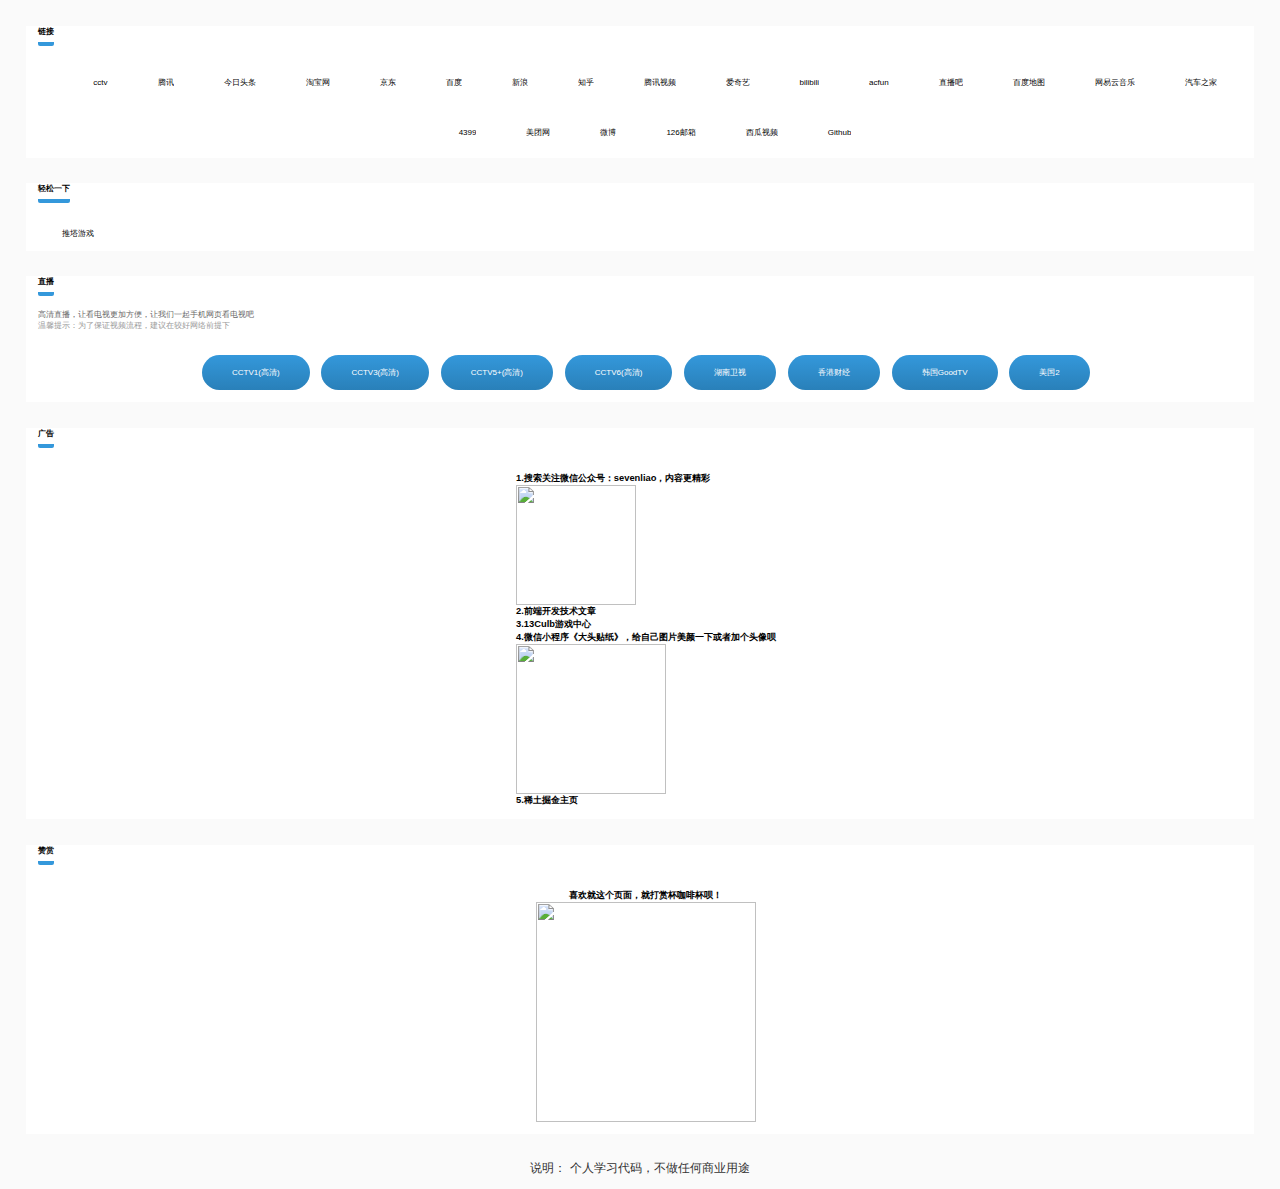
==== commit a51a4675: "update" ====
--- a/index.html
+++ b/index.html
@@ -1 +1 @@
-<!doctype html><html lang="en"><head><meta charset="utf-8"/><link rel="shortcut icon" href="/favicon.ico"/><meta name="viewport" content="width=device-width,initial-scale=1"/><meta name="theme-color" content="#ccc"/><link rel="manifest" href="/manifest.json"/><meta name="keywords" content="ls,sevenliao,13culb,直播,新闻,看新闻,看视频,视频,奥运会,看奥运会,看连续剧,追剧,小鲜肉,看综艺,看直播,看体育赛事,cctv,SEO,爬虫,"><meta name="description" content="提供手机可以点击跳转查看新闻，连续剧，综艺节目和手机上看CCTV电视直播的页面"><title>sevenliao</title><link href="/static/css/main.cc75e6dd.chunk.css" rel="stylesheet"></head><body><noscript>You need to enable JavaScript to run this app.</noscript><div id="root"></div><script>!function(c){function e(e){for(var r,t,n=e[0],o=e[1],u=e[2],i=0,a=[];i<n.length;i++)t=n[i],l[t]&&a.push(l[t][0]),l[t]=0;for(r in o)Object.prototype.hasOwnProperty.call(o,r)&&(c[r]=o[r]);for(d&&d(e);a.length;)a.shift()();return p.push.apply(p,u||[]),f()}function f(){for(var e,r=0;r<p.length;r++){for(var t=p[r],n=!0,o=1;o<t.length;o++){var u=t[o];0!==l[u]&&(n=!1)}n&&(p.splice(r--,1),e=s(s.s=t[0]))}return e}var t={},l={1:0},p=[];function s(e){if(t[e])return t[e].exports;var r=t[e]={i:e,l:!1,exports:{}};return c[e].call(r.exports,r,r.exports,s),r.l=!0,r.exports}s.e=function(u){var e=[],t=l[u];if(0!==t)if(t)e.push(t[2]);else{var r=new Promise(function(e,r){t=l[u]=[e,r]});e.push(t[2]=r);var n,i=document.createElement("script");i.charset="utf-8",i.timeout=120,s.nc&&i.setAttribute("nonce",s.nc),i.src=s.p+"static/js/"+({}[u]||u)+"."+{3:"dbebf3bf"}[u]+".chunk.js",n=function(e){i.onerror=i.onload=null,clearTimeout(a);var r=l[u];if(0!==r){if(r){var t=e&&("load"===e.type?"missing":e.type),n=e&&e.target&&e.target.src,o=new Error("Loading chunk "+u+" failed.\n("+t+": "+n+")");o.type=t,o.request=n,r[1](o)}l[u]=void 0}};var a=setTimeout(function(){n({type:"timeout",target:i})},12e4);i.onerror=i.onload=n,document.head.appendChild(i)}return Promise.all(e)},s.m=c,s.c=t,s.d=function(e,r,t){s.o(e,r)||Object.defineProperty(e,r,{enumerable:!0,get:t})},s.r=function(e){"undefined"!=typeof Symbol&&Symbol.toStringTag&&Object.defineProperty(e,Symbol.toStringTag,{value:"Module"}),Object.defineProperty(e,"__esModule",{value:!0})},s.t=function(r,e){if(1&e&&(r=s(r)),8&e)return r;if(4&e&&"object"==typeof r&&r&&r.__esModule)return r;var t=Object.create(null);if(s.r(t),Object.defineProperty(t,"default",{enumerable:!0,value:r}),2&e&&"string"!=typeof r)for(var n in r)s.d(t,n,function(e){return r[e]}.bind(null,n));return t},s.n=function(e){var r=e&&e.__esModule?function(){return e.default}:function(){return e};return s.d(r,"a",r),r},s.o=function(e,r){return Object.prototype.hasOwnProperty.call(e,r)},s.p="/",s.oe=function(e){throw console.error(e),e};var r=window.webpackJsonp=window.webpackJsonp||[],n=r.push.bind(r);r.push=e,r=r.slice();for(var o=0;o<r.length;o++)e(r[o]);var d=n;f()}([])</script><script src="/static/js/2.de5873d8.chunk.js"></script><script src="/static/js/main.e35c24dc.chunk.js"></script></body></html>+<!doctype html><html lang="en"><head><meta charset="utf-8"/><link rel="shortcut icon" href="/favicon.ico"/><meta name="viewport" content="width=device-width,initial-scale=1"/><meta name="theme-color" content="#ccc"/><link rel="manifest" href="/manifest.json"/><meta name="keywords" content="ls,sevenliao,13culb,直播,新闻,看新闻,看视频,视频,奥运会,看奥运会,看连续剧,追剧,小鲜肉,看综艺,看直播,看体育赛事,cctv,SEO,爬虫,"><meta name="description" content="提供手机可以点击跳转查看新闻，连续剧，综艺节目和手机上看CCTV电视直播的页面"><title>sevenliao</title><link href="/static/css/main.cc75e6dd.chunk.css" rel="stylesheet"></head><body><noscript>You need to enable JavaScript to run this app.</noscript><div id="root"></div><script>!function(c){function e(e){for(var r,t,n=e[0],o=e[1],u=e[2],i=0,a=[];i<n.length;i++)t=n[i],l[t]&&a.push(l[t][0]),l[t]=0;for(r in o)Object.prototype.hasOwnProperty.call(o,r)&&(c[r]=o[r]);for(d&&d(e);a.length;)a.shift()();return p.push.apply(p,u||[]),f()}function f(){for(var e,r=0;r<p.length;r++){for(var t=p[r],n=!0,o=1;o<t.length;o++){var u=t[o];0!==l[u]&&(n=!1)}n&&(p.splice(r--,1),e=s(s.s=t[0]))}return e}var t={},l={1:0},p=[];function s(e){if(t[e])return t[e].exports;var r=t[e]={i:e,l:!1,exports:{}};return c[e].call(r.exports,r,r.exports,s),r.l=!0,r.exports}s.e=function(u){var e=[],t=l[u];if(0!==t)if(t)e.push(t[2]);else{var r=new Promise(function(e,r){t=l[u]=[e,r]});e.push(t[2]=r);var n,i=document.createElement("script");i.charset="utf-8",i.timeout=120,s.nc&&i.setAttribute("nonce",s.nc),i.src=s.p+"static/js/"+({}[u]||u)+"."+{3:"fd811f49"}[u]+".chunk.js",n=function(e){i.onerror=i.onload=null,clearTimeout(a);var r=l[u];if(0!==r){if(r){var t=e&&("load"===e.type?"missing":e.type),n=e&&e.target&&e.target.src,o=new Error("Loading chunk "+u+" failed.\n("+t+": "+n+")");o.type=t,o.request=n,r[1](o)}l[u]=void 0}};var a=setTimeout(function(){n({type:"timeout",target:i})},12e4);i.onerror=i.onload=n,document.head.appendChild(i)}return Promise.all(e)},s.m=c,s.c=t,s.d=function(e,r,t){s.o(e,r)||Object.defineProperty(e,r,{enumerable:!0,get:t})},s.r=function(e){"undefined"!=typeof Symbol&&Symbol.toStringTag&&Object.defineProperty(e,Symbol.toStringTag,{value:"Module"}),Object.defineProperty(e,"__esModule",{value:!0})},s.t=function(r,e){if(1&e&&(r=s(r)),8&e)return r;if(4&e&&"object"==typeof r&&r&&r.__esModule)return r;var t=Object.create(null);if(s.r(t),Object.defineProperty(t,"default",{enumerable:!0,value:r}),2&e&&"string"!=typeof r)for(var n in r)s.d(t,n,function(e){return r[e]}.bind(null,n));return t},s.n=function(e){var r=e&&e.__esModule?function(){return e.default}:function(){return e};return s.d(r,"a",r),r},s.o=function(e,r){return Object.prototype.hasOwnProperty.call(e,r)},s.p="/",s.oe=function(e){throw console.error(e),e};var r=window.webpackJsonp=window.webpackJsonp||[],n=r.push.bind(r);r.push=e,r=r.slice();for(var o=0;o<r.length;o++)e(r[o]);var d=n;f()}([])</script><script src="/static/js/2.65a7eaf8.chunk.js"></script><script src="/static/js/main.65d481fb.chunk.js"></script></body></html>